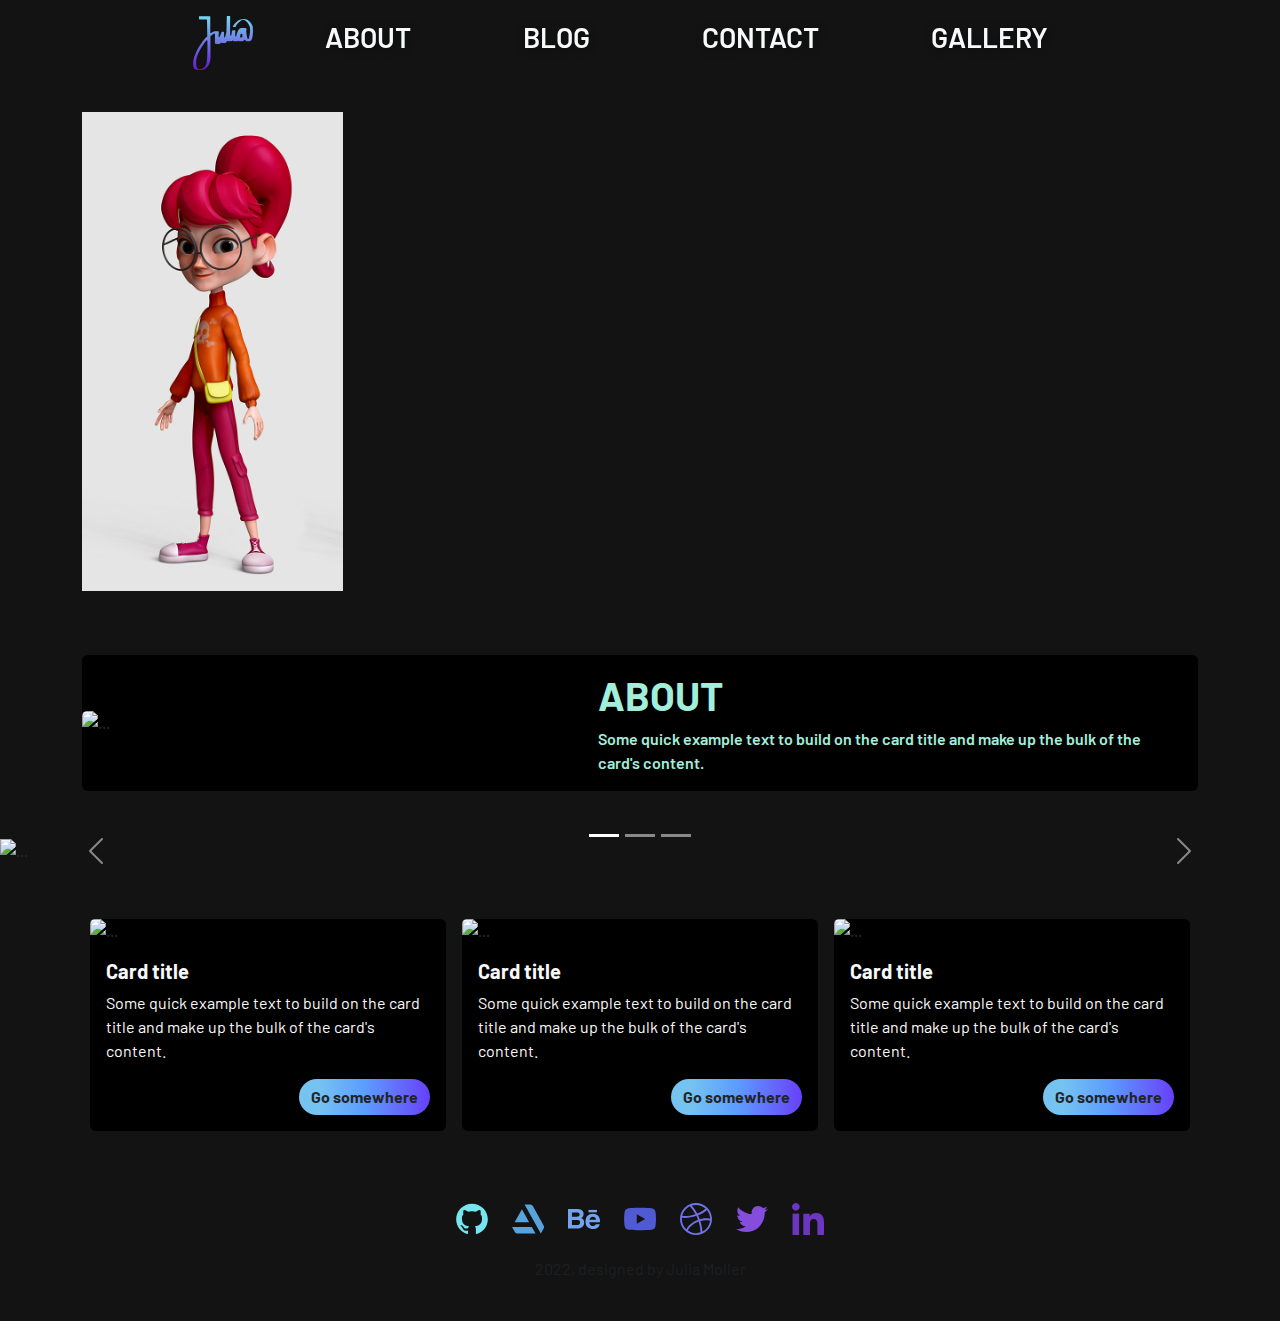
==== index.html @ d9aa1d1e "Footer links data toggle" ====
<!DOCTYPE html>
<html>
    <head>
      <meta http-equiv="Content-Type" content="text/html" charset="utf-8"/>
      <meta http-equiv="X-UA-Compatible" content="IE=edge"/>
      <meta name="twitter:card" content="summary">
      <meta name="twitter:image" content="https://juliamoller.uk/thumbnail.png">
      
      <meta property="og:image" content="https://juliamoller.uk/thumbnail.png">
      <meta property="og:title" content="This is Julia's web portfolio">
      <meta property="og:description" content="Hi! I'm Julia, a brazilian Art Designer living and creating in UK">

      <meta name="viewport" content="width=device-width, initial-scale=1"/>
      <meta name="description" content="This is Julia's web portfolio"/>
      <meta name="author" content="JuliaMoller"/>

      <title>Julia Moller</title>

      <!-- Bootstrap core CSS -->
      <link href="https://cdn.jsdelivr.net/npm/bootstrap@5.0.2/dist/css/bootstrap.min.css" rel="stylesheet"/>
      <!-- Favicon -->
      <!-- Font -->
      <link rel="preconnect" href="https://fonts.googleapis.com">
      <link rel="preconnect" href="https://fonts.gstatic.com" crossorigin>
      <link href="https://fonts.googleapis.com/css2?family=Barlow:wght@100;300;600&display=swap" rel="stylesheet">

      <!--- Link to the last version of BabylonJS --->
      <script src="https://cdn.babylonjs.com/babylon.js"></script>
      <script src="https://cdn.babylonjs.com/loaders/babylonjs.loaders.min.js"></script>

      <!-- Custom styles -->
      <link href="resourses/css/theme.css" rel="stylesheet" type="text/css"/>
    </head> 
    <body>
      <!-- navbar --> 
      <nav id="mainNavbar" class="navbar navbar-expand-lg navbar-dark fixed-top">
          <div class="container d-flex flex-warp justify-content-between align-items-center">
            <button class="navbar-toggler" type="button" data-bs-toggle="collapse" data-bs-target="#navbarSupportedContent" aria-controls="navbarSupportedContent" aria-expanded="false" aria-label="Toggle navigation">
              <span class="navbar-toggler-icon"></span>
            </button>
            <a class="navbar-brand d-block d-lg-none" href="index.html">
              <object class="logo" data="resourses/svg/JuliaLogo-01.svg" type="image/svg+xml"></object>
            </a>
            <div class="collapse navbar-collapse justify-content-center" id="navbarSupportedContent">
              <div class="navbar-nav">
                <a class="navbar-brand mx-3 d-lg-block d-none" href="index.html">
                  <object class="logo" data="resourses/svg/JuliaLogo-01.svg" type="image/svg+xml"></object>
                </a>
                <a class="nav-link text-light mx-5 fs-3" href="slideshow.html"><p>ABOUT</p></a>
                <a class="nav-link text-light mx-5 fs-3" href="#"><p>BLOG</p></a>
                <a class="nav-link text-light mx-5 fs-3" href="#"><p>CONTACT</p></a>
                <a class="nav-link text-light mx-5 fs-3" href="#"><p>GALLERY</P></a>
              </div>
          </div>
        </nav>
         <!-- Content -->
         <!-- <canvas id="renderCanvas"></canvas> -->
         <!-- Gallery -->
         <div class="container mt-5 pt-5">
          <div class="row" data-masonry='{"percentPosition": true }'>
              <!-- img 1 -->
              <div class="col-sm-4 col-md-3 py-3">
                <div class="gallery-img card border-0 bg-transparent">
                    <img src="resourses/img/gallery/Emma.png"/>
                    <!-- <div class="card-body bg-light">
                      <h5 class="card-title">Emma</h5>
                      <p class="card-text">Lorem ipsum, dolor sit amet consectetur adipisicing elit.
                      </p>
                      <div class="d-flex justify-content-end">
                        <a href="#" class="text-primary text-decoration-none">more</button></a>
                      </div>
                    </div> -->
                </div>
              </div>
          </div>
      </div>
         <div class="container">
           <!-- About -->
           <div class="card left-img-card bg-primary border-0 my-5">
             <img src="https://images.unsplash.com/photo-1637666505754-7416ebd70cbf?ixlib=rb-1.2.1&ixid=MnwxMjA3fDB8MHxwaG90by1wYWdlfHx8fGVufDB8fHx8&auto=format&fit=crop&w=435&q=80" class="card-img-top" alt="..."/>
             <div class="card-body text-secondary">
              <h1 class="card-title fs-1 fw-bold">ABOUT</h1>
              <p class="card-text">Some quick example text to build on the card title and make up the bulk of the card's content.
              </p>
             </div>
           </div>
         </div>
         <!-- Slideshow -->
         <div id="carouselExampleIndicators" class="carousel slide carousel-fade" data-bs-ride="carousel">
          <div class="carousel-indicators">
            <button type="button" data-bs-target="#carouselExampleIndicators" data-bs-slide-to="0" class="active" aria-current="true" aria-label="Slide 1"></button>
            <button type="button" data-bs-target="#carouselExampleIndicators" data-bs-slide-to="1" aria-label="Slide 2"></button>
            <button type="button" data-bs-target="#carouselExampleIndicators" data-bs-slide-to="2" aria-label="Slide 3"></button>
          </div>
          <div class="carousel-inner">
            <div class="carousel-item active">
              <div class="d-flex justify-content-center">
                <img src="https://cdnb.artstation.com/p/assets/images/images/047/378/381/large/julia-texudo.jpg?1647448896" class="d-block carrousel_img" alt="...">
              </div>
            </div>
            <div class="carousel-item">
              <div class="d-flex justify-content-center">
                <img src="https://cdnb.artstation.com/p/assets/images/images/047/378/381/large/julia-texudo.jpg?1647448896" class="d-block carrousel_img" alt="...">
              </div>
            </div>
            <div class="carousel-item">
              <div class="d-flex justify-content-center">
                <img src="https://cdnb.artstation.com/p/assets/images/images/047/378/381/large/julia-texudo.jpg?1647448896" class="d-block carrousel_img" alt="...">
              </div>
            </div>
          </div>
          <button class="carousel-control-prev" type="button" data-bs-target="#carouselExampleIndicators" data-bs-slide="prev">
            <span class="carousel-control-prev-icon" aria-hidden="true"></span>
            <span class="visually-hidden">Previous</span>
          </button>
          <button class="carousel-control-next" type="button" data-bs-target="#carouselExampleIndicators" data-bs-slide="next">
            <span class="carousel-control-next-icon" aria-hidden="true"></span>
            <span class="visually-hidden">Next</span>
          </button>
        </div>
        <!-- Blog -->
        <div class="container my-5 mx-auto row blog-cards">

          <div class="col-md-4 p-2">
            <div class="card bg-primary border-0">
              <img src="https://images.unsplash.com/photo-1510906594845-bc082582c8cc?ixlib=rb-1.2.1&ixid=MnwxMjA3fDB8MHxwaG90by1wYWdlfHx8fGVufDB8fHx8&auto=format&fit=crop&w=844&q=80" class="card-img-top" alt="...">
              <div class="card-body text-light">
                <h5 class="card-title fw-bold">Card title</h5>
                <p class="card-text fw-normal">Some quick example text to build on the card title and make up the bulk of the card's content.</p>
                <div class="d-flex justify-content-end">
                  <a href="#" class="btn rounded-pill btn-primary fw-bold text-dark">Go somewhere</a>
                </div>
              </div>
            </div>
          </div>

          <div class="col-md-4 p-2">
            <div class="card bg-primary border-0">
              <img src="https://images.unsplash.com/photo-1510906594845-bc082582c8cc?ixlib=rb-1.2.1&ixid=MnwxMjA3fDB8MHxwaG90by1wYWdlfHx8fGVufDB8fHx8&auto=format&fit=crop&w=844&q=80" class="card-img-top" alt="...">
              <div class="card-body text-light">
                <h5 class="card-title fw-bold">Card title</h5>
                <p class="card-text fw-normal">Some quick example text to build on the card title and make up the bulk of the card's content.</p>
                <div class="d-flex justify-content-end">
                  <a href="#" class="btn rounded-pill btn-primary fw-bold text-dark">Go somewhere</a>
                </div>
              </div>
            </div>
          </div>

          <div class="col-md-4 p-2">
            <div class="card bg-primary border-0">
              <img src="https://images.unsplash.com/photo-1510906594845-bc082582c8cc?ixlib=rb-1.2.1&ixid=MnwxMjA3fDB8MHxwaG90by1wYWdlfHx8fGVufDB8fHx8&auto=format&fit=crop&w=844&q=80" class="card-img-top" alt="...">
              <div class="card-body text-light">
                <h5 class="card-title fw-bold">Card title</h5>
                <p class="card-text fw-normal">Some quick example text to build on the card title and make up the bulk of the card's content.</p>
                <div class="d-flex justify-content-end">
                  <a href="#" class="btn rounded-pill btn-primary fw-bold text-dark">Go somewhere</a>
                </div>
              </div>
            </div>
          </div>

        </div>
        <!-- footer -->
        <div class="container">
          <footer class="d-flex flex-warp justify-content-between align-items-center py-3 my-4 ">
            <div class="mx-auto d-block">
              <ul class="nav justify-content-center list-unstyled d-flex">
                <li data-toggle="tooltip" data-placement="right" title="Git Hub">
                  <a class="text-decoration-none" href="https://github.com/JuliaMoller">
                    <object class="svg-footer" data="resourses/svg/github.svg" type="image/svg+xml"></object>
                  </a>
                </li>
                <li class="ms-4" data-toggle="tooltip" data-placement="right" title="Art Station">
                  <a class="text-decoration-none" href="https://julia_moller.artstation.com/">
                    <object class="svg-footer" data="resourses/svg/ArtStation-01.svg" type="image/svg+xml"></object>
                  </a>
                </li>
                <li class="ms-4" data-toggle="tooltip" data-placement="right" title="Behance">
                  <a class="text-decoration-none" href="https://www.behance.net/jumoller">
                    <object class="svg-footer" data="resourses/svg/behance.svg" type="image/svg+xml"></object>
                  </a>
                </li>
                <li class="ms-4" data-toggle="tooltip" data-placement="right" title="YouTube">
                  <a class="text-decoration-none" href="https://www.youtube.com/channel/UCD3B1BKN7FGLwNbDRFcc-rw">
                    <object class="svg-footer" data="resourses/svg/YouTube.svg" type="image/svg+xml"></object>
                  </a>
                </li>
                <li class="ms-4" data-toggle="tooltip" data-placement="right" title="Dribbble">
                  <a class="text-decoration-none" href="https://dribbble.com/JuliaMoller">
                    <object class="svg-footer" data="resourses/svg/dribble.svg" type="image/svg+xml"></object>
                  </a>
                </li>
                <li class="ms-4" data-toggle="tooltip" data-placement="right" title="Twitter">
                  <a class="text-decoration-none" href="https://twitter.com/Ju_Moller">
                    <object class="svg-footer" data="resourses/svg/twitter.svg" type="image/svg+xml"></object>
                  </a>
                </li>
                <li class="ms-4" data-toggle="tooltip" data-placement="right" title="Linkedin">
                  <a class="text-decoration-none" href="https://www.linkedin.com/in/mollerjulia">
                    <object class="svg-footer" data="resourses/svg/linkedin.svg" type="image/svg+xml"></object>
                  </a>
                </li>
              </ul>
              <div class="mx-auto mt-3 text-center">
                <span class="text-muted fw-normal">2022, designed by Julia Moller</span>
              </div>
            </div>
          </footer>
        </div>
        <!-- Bootstrap core JavaScript -->
        <script src="https://cdn.jsdelivr.net/npm/@popperjs/core@2.9.2/dist/umd/popper.min.js"></script>
        <script src="https://cdn.jsdelivr.net/npm/bootstrap@5.0.2/dist/js/bootstrap.min.js"></script>
        <script src="https://cdn.jsdelivr.net/npm/masonry-layout@4.2.2/dist/masonry.pkgd.min.js"></script>
         <!-- Custom js-->
         <script src="resourses/js/script.js"></script>
         <script src="resourses/js/hero3D.js"></script>
    </body>
</html>
---- resourses/css/theme.css ----
* {
    box-sizing: border-box;
    margin: 0;
    padding: 0;
}

body {
    width:  100%;
    height: 100%;
    margin: 0;
    background: #131313;
    font-family: 'Barlow', sans-serif;
    font-weight: 600;
    overflow-x: hidden;
}
/* text colors */

.text-primary {
    color: #6840f8!important;
}

.text-secondary {
    color: #A1EEDB!important;
}

/* background colors */
.bg-dark {
    background: #131313!important;
}

.bg-primary {
    background: #000000!important;
}

/* btn */

.btn-primary {
    background: linear-gradient(to right, #75c3f0 15%, #5c9dff 50%, #6840f8 100%)!important;
    border: none!important;
    transition: 0.5s;
}

.btn-primary:hover {
    background: linear-gradient(to right, #6840f8 50%, #17259e 100%)!important;
    color: #ececec!important;
}

/* svg */

.logo {
    width: 3em;
    pointer-events: none;
}

.svg-footer {
    width: 2em;
    pointer-events: none;
}

/* navbar */

.navbar p {
    text-shadow: 1px 1px 9px rgba(0,0,0,0.41);

}

.scrolled {
    background: #131313ec!important;
    transition: background 500ms;
}

/* carrousel */

.carrousel_img {
    object-fit: cover;
}

@media (min-width: 992px) {
    .carrousel_img {
        width: 100%;
    }
 }

 /* 3D object */
#renderCanvas:focus-visible {
    border: 0;
    outline: 0;
}

/* left img card */

.left-img-card {
    flex-direction: row;
    align-items: center;
}

.left-img-card img {
    width: 50%;
    border-top-right-radius: 0;
    border-bottom-left-radius: calc(0.25rem - 1px);
}

@media only screen and (max-width: 992px) {
    .left-img-card .card img {
    width: 40%;
    border-top-right-radius: 0;
    border-bottom-left-radius: calc(0.25rem - 1px);
    }
}

/* Gallery Images */
.gallery-img .card-body {
    transform: translateY(-100%);
    z-index: -1;
    transition: 0.5s linear;
}

.gallery-img:hover .card-body {
    transform: translateY(0%);
}
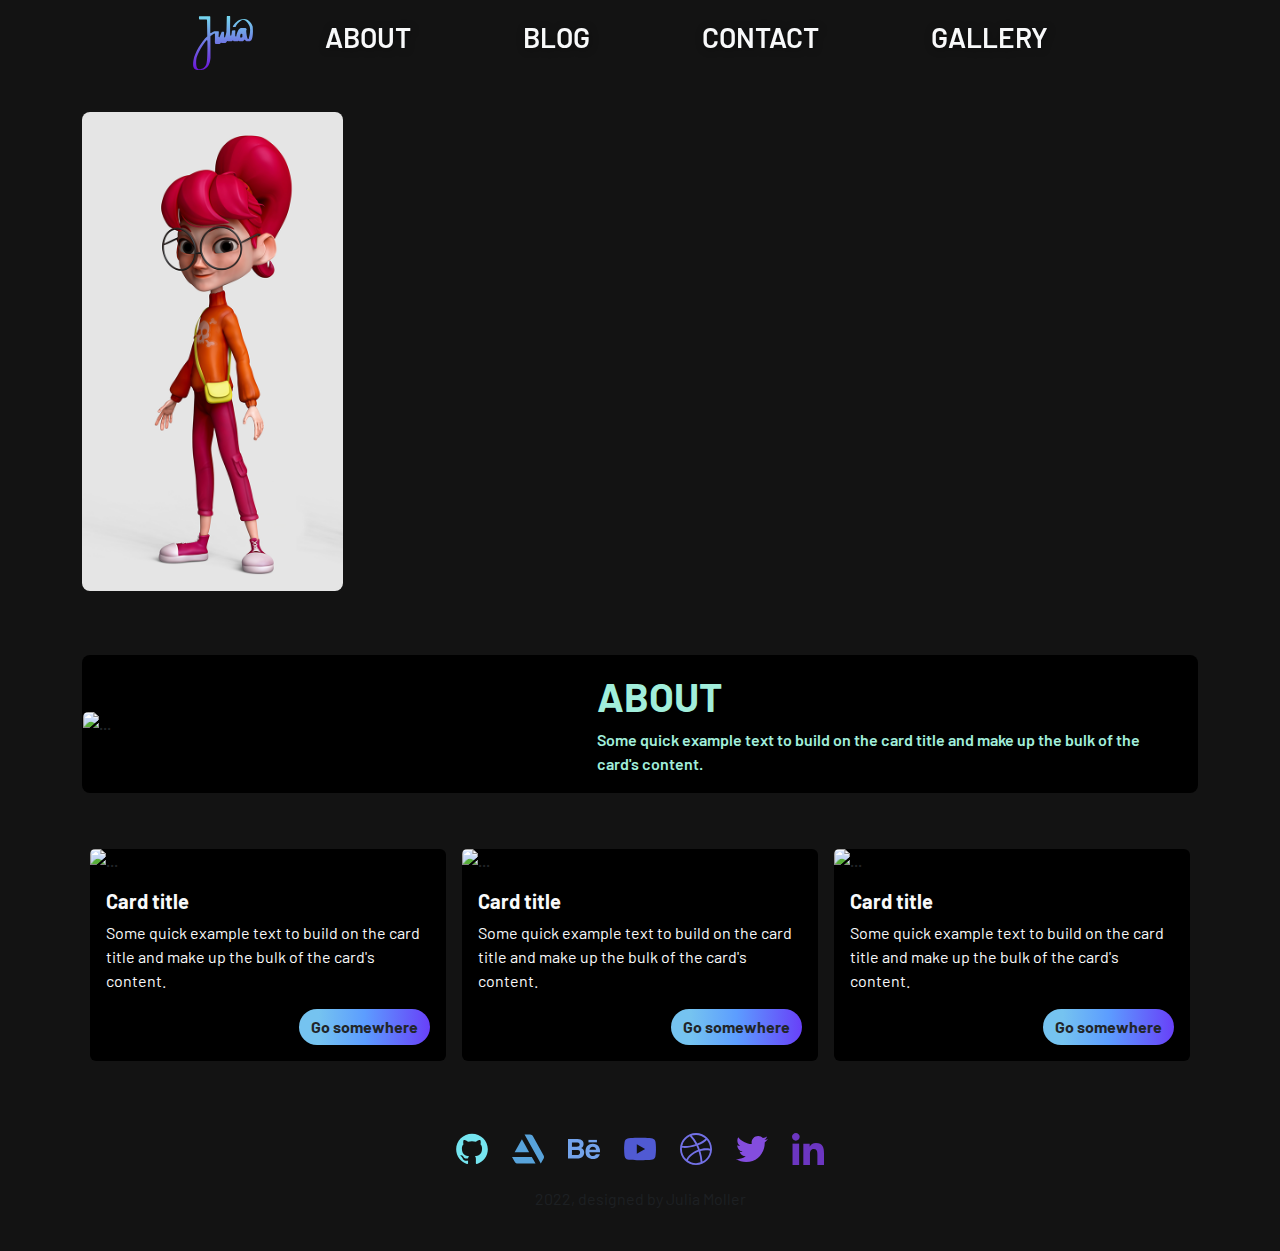
==== commit ca1d0fc3: "Gallery and cards" ====
--- a/index.html
+++ b/index.html
@@ -57,36 +57,28 @@
          <!-- <canvas id="renderCanvas"></canvas> -->
          <!-- Gallery -->
          <div class="container mt-5 pt-5">
-          <div class="row" data-masonry='{"percentPosition": true }'>
-              <!-- img 1 -->
-              <div class="col-sm-4 col-md-3 py-3">
-                <div class="gallery-img card border-0 bg-transparent">
-                    <img src="resourses/img/gallery/Emma.png"/>
-                    <!-- <div class="card-body bg-light">
-                      <h5 class="card-title">Emma</h5>
-                      <p class="card-text">Lorem ipsum, dolor sit amet consectetur adipisicing elit.
-                      </p>
-                      <div class="d-flex justify-content-end">
-                        <a href="#" class="text-primary text-decoration-none">more</button></a>
-                      </div>
-                    </div> -->
-                </div>
-              </div>
-          </div>
-      </div>
+            <div class="row" data-masonry='{"percentPosition": true }'>
+                <!-- img 1 -->
+                <div class="col-sm-4 col-md-3 py-3">
+                  <div class="gallery-img card border-0 bg-transparent">
+                      <img class="rounded-3" src="resourses/img/gallery/Emma.png"/>
+                  </div>
+                </div>
+            </div>
+         </div>
          <div class="container">
-           <!-- About -->
-           <div class="card left-img-card bg-primary border-0 my-5">
-             <img src="https://images.unsplash.com/photo-1637666505754-7416ebd70cbf?ixlib=rb-1.2.1&ixid=MnwxMjA3fDB8MHxwaG90by1wYWdlfHx8fGVufDB8fHx8&auto=format&fit=crop&w=435&q=80" class="card-img-top" alt="..."/>
-             <div class="card-body text-secondary">
+            <!-- About -->
+            <div class="card left-img-card bg-primary my-5 rounded-3">
+              <img src="https://images.unsplash.com/photo-1637666505754-7416ebd70cbf?ixlib=rb-1.2.1&ixid=MnwxMjA3fDB8MHxwaG90by1wYWdlfHx8fGVufDB8fHx8&auto=format&fit=crop&w=435&q=80" class="card-img-top" alt="..."/>
+              <div class="card-body text-secondary">
               <h1 class="card-title fs-1 fw-bold">ABOUT</h1>
               <p class="card-text">Some quick example text to build on the card title and make up the bulk of the card's content.
               </p>
-             </div>
-           </div>
+              </div>
+            </div>
          </div>
          <!-- Slideshow -->
-         <div id="carouselExampleIndicators" class="carousel slide carousel-fade" data-bs-ride="carousel">
+         <!-- <div id="carouselExampleIndicators" class="carousel slide carousel-fade" data-bs-ride="carousel">
           <div class="carousel-indicators">
             <button type="button" data-bs-target="#carouselExampleIndicators" data-bs-slide-to="0" class="active" aria-current="true" aria-label="Slide 1"></button>
             <button type="button" data-bs-target="#carouselExampleIndicators" data-bs-slide-to="1" aria-label="Slide 2"></button>
@@ -117,7 +109,7 @@
             <span class="carousel-control-next-icon" aria-hidden="true"></span>
             <span class="visually-hidden">Next</span>
           </button>
-        </div>
+        </div> -->
         <!-- Blog -->
         <div class="container my-5 mx-auto row blog-cards">
 
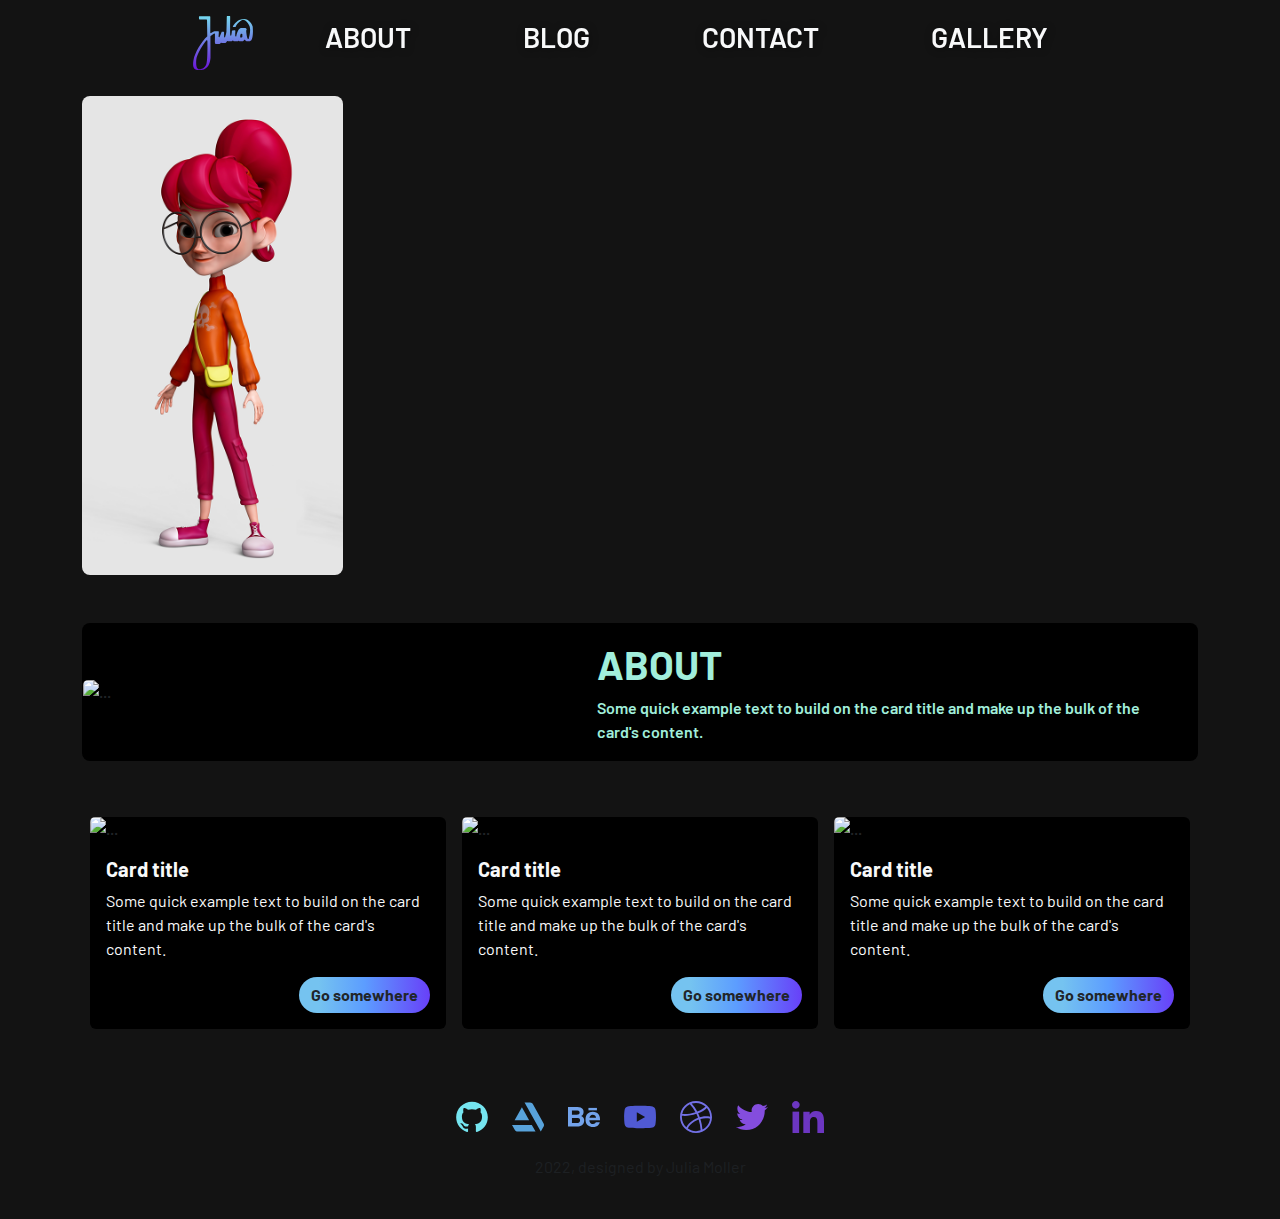
==== commit 43b83e4c: "card gallery img - fixed" ====
--- a/index.html
+++ b/index.html
@@ -59,9 +59,9 @@
          <div class="container mt-5 pt-5">
             <div class="row" data-masonry='{"percentPosition": true }'>
                 <!-- img 1 -->
-                <div class="col-sm-4 col-md-3 py-3">
-                  <div class="gallery-img card border-0 bg-transparent">
-                      <img class="rounded-3" src="resourses/img/gallery/Emma.png"/>
+                <div class="col-4 col-lg-3">
+                  <div class="card border-0 bg-transparent">
+                      <img class="card-img-top rounded-3" src="resourses/img/gallery/Emma.png"/>
                   </div>
                 </div>
             </div>
@@ -159,37 +159,37 @@
             <div class="mx-auto d-block">
               <ul class="nav justify-content-center list-unstyled d-flex">
                 <li data-toggle="tooltip" data-placement="right" title="Git Hub">
-                  <a class="text-decoration-none" href="https://github.com/JuliaMoller">
+                  <a class="text-decoration-none" href="https://github.com/JuliaMoller" target="_blank">
                     <object class="svg-footer" data="resourses/svg/github.svg" type="image/svg+xml"></object>
                   </a>
                 </li>
                 <li class="ms-4" data-toggle="tooltip" data-placement="right" title="Art Station">
-                  <a class="text-decoration-none" href="https://julia_moller.artstation.com/">
+                  <a class="text-decoration-none" href="https://julia_moller.artstation.com/" target="_blank">
                     <object class="svg-footer" data="resourses/svg/ArtStation-01.svg" type="image/svg+xml"></object>
                   </a>
                 </li>
                 <li class="ms-4" data-toggle="tooltip" data-placement="right" title="Behance">
-                  <a class="text-decoration-none" href="https://www.behance.net/jumoller">
+                  <a class="text-decoration-none" href="https://www.behance.net/jumoller" target="_blank">
                     <object class="svg-footer" data="resourses/svg/behance.svg" type="image/svg+xml"></object>
                   </a>
                 </li>
                 <li class="ms-4" data-toggle="tooltip" data-placement="right" title="YouTube">
-                  <a class="text-decoration-none" href="https://www.youtube.com/channel/UCD3B1BKN7FGLwNbDRFcc-rw">
+                  <a class="text-decoration-none" href="https://www.youtube.com/channel/UCD3B1BKN7FGLwNbDRFcc-rw" target="_blank">
                     <object class="svg-footer" data="resourses/svg/YouTube.svg" type="image/svg+xml"></object>
                   </a>
                 </li>
                 <li class="ms-4" data-toggle="tooltip" data-placement="right" title="Dribbble">
-                  <a class="text-decoration-none" href="https://dribbble.com/JuliaMoller">
+                  <a class="text-decoration-none" href="https://dribbble.com/JuliaMoller" target="_blank">
                     <object class="svg-footer" data="resourses/svg/dribble.svg" type="image/svg+xml"></object>
                   </a>
                 </li>
                 <li class="ms-4" data-toggle="tooltip" data-placement="right" title="Twitter">
-                  <a class="text-decoration-none" href="https://twitter.com/Ju_Moller">
+                  <a class="text-decoration-none" href="https://twitter.com/Ju_Moller" target="_blank">
                     <object class="svg-footer" data="resourses/svg/twitter.svg" type="image/svg+xml"></object>
                   </a>
                 </li>
                 <li class="ms-4" data-toggle="tooltip" data-placement="right" title="Linkedin">
-                  <a class="text-decoration-none" href="https://www.linkedin.com/in/mollerjulia">
+                  <a class="text-decoration-none" href="https://www.linkedin.com/in/mollerjulia" target="_blank">
                     <object class="svg-footer" data="resourses/svg/linkedin.svg" type="image/svg+xml"></object>
                   </a>
                 </li>
--- a/resourses/css/theme.css
+++ b/resourses/css/theme.css
@@ -109,7 +109,7 @@
 }
 
 /* Gallery Images */
-.gallery-img .card-body {
+/* .gallery-img .card-body {
     transform: translateY(-100%);
     z-index: -1;
     transition: 0.5s linear;
@@ -117,4 +117,4 @@
 
 .gallery-img:hover .card-body {
     transform: translateY(0%);
-}
+} */
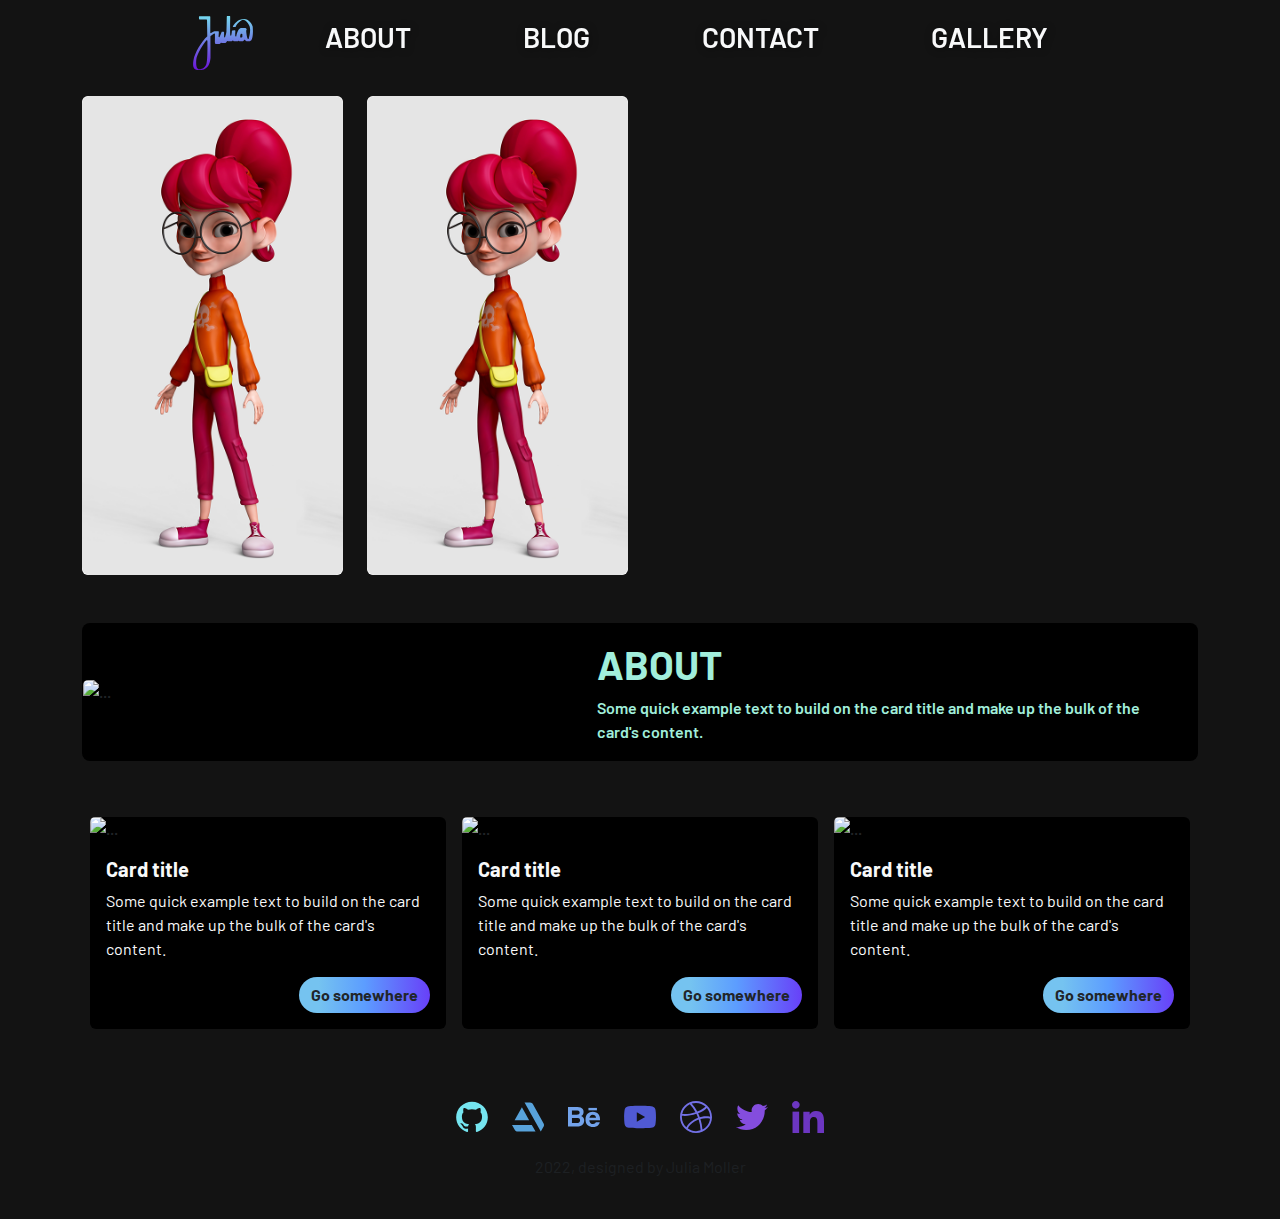
==== commit a54ed2c7: "new gallery cards info" ====
--- a/index.html
+++ b/index.html
@@ -22,7 +22,7 @@
       <!-- Font -->
       <link rel="preconnect" href="https://fonts.googleapis.com">
       <link rel="preconnect" href="https://fonts.gstatic.com" crossorigin>
-      <link href="https://fonts.googleapis.com/css2?family=Barlow:wght@100;300;600&display=swap" rel="stylesheet">
+      <link href="https://fonts.googleapis.com/css2?family=Barlow:wght@100;400;600&display=swap" rel="stylesheet">
 
       <!--- Link to the last version of BabylonJS --->
       <script src="https://cdn.babylonjs.com/babylon.js"></script>
@@ -57,15 +57,23 @@
          <!-- <canvas id="renderCanvas"></canvas> -->
          <!-- Gallery -->
          <div class="container mt-5 pt-5">
-            <div class="row" data-masonry='{"percentPosition": true }'>
-                <!-- img 1 -->
-                <div class="col-4 col-lg-3">
-                  <div class="card border-0 bg-transparent">
-                      <img class="card-img-top rounded-3" src="resourses/img/gallery/Emma.png"/>
-                  </div>
-                </div>
-            </div>
-         </div>
+          <div class="row" data-masonry='{"percentPosition": relative }'>
+              <!-- img 1 -->
+              <div class="col-4 col-lg-3">
+                <div class="gallery-img card border-0">
+                    <img class="card-img-top rounded-3" src="resourses/img/gallery/Emma.png"/>
+                    <div class="gallery-info"></div>
+                </div>
+              </div>
+              <!-- img 2 -->
+              <div class="col-4 col-lg-3">
+                <div class="gallery-img card border-0">
+                    <img class="card-img-top rounded-3" src="resourses/img/gallery/Emma.png"/>
+                    <div class="gallery-info"></div>
+                </div>
+              </div>
+          </div>
+       </div>
          <div class="container">
             <!-- About -->
             <div class="card left-img-card bg-primary my-5 rounded-3">
@@ -112,7 +120,7 @@
         </div> -->
         <!-- Blog -->
         <div class="container my-5 mx-auto row blog-cards">
-
+          <!-- card 1 -->
           <div class="col-md-4 p-2">
             <div class="card bg-primary border-0">
               <img src="https://images.unsplash.com/photo-1510906594845-bc082582c8cc?ixlib=rb-1.2.1&ixid=MnwxMjA3fDB8MHxwaG90by1wYWdlfHx8fGVufDB8fHx8&auto=format&fit=crop&w=844&q=80" class="card-img-top" alt="...">
@@ -125,7 +133,7 @@
               </div>
             </div>
           </div>
-
+          <!-- card 2 -->
           <div class="col-md-4 p-2">
             <div class="card bg-primary border-0">
               <img src="https://images.unsplash.com/photo-1510906594845-bc082582c8cc?ixlib=rb-1.2.1&ixid=MnwxMjA3fDB8MHxwaG90by1wYWdlfHx8fGVufDB8fHx8&auto=format&fit=crop&w=844&q=80" class="card-img-top" alt="...">
@@ -138,7 +146,7 @@
               </div>
             </div>
           </div>
-
+          <!-- card 3 -->
           <div class="col-md-4 p-2">
             <div class="card bg-primary border-0">
               <img src="https://images.unsplash.com/photo-1510906594845-bc082582c8cc?ixlib=rb-1.2.1&ixid=MnwxMjA3fDB8MHxwaG90by1wYWdlfHx8fGVufDB8fHx8&auto=format&fit=crop&w=844&q=80" class="card-img-top" alt="...">
@@ -207,5 +215,6 @@
          <!-- Custom js-->
          <script src="resourses/js/script.js"></script>
          <script src="resourses/js/hero3D.js"></script>
+         <script src="resourses/js/gallery.js"></script>
     </body>
 </html>--- a/resourses/css/theme.css
+++ b/resourses/css/theme.css
@@ -13,6 +13,12 @@
     font-weight: 600;
     overflow-x: hidden;
 }
+
+/* text weight */
+fw-normal {
+    font-weight: 400!important;
+}
+
 /* text colors */
 
 .text-primary {
@@ -43,6 +49,10 @@
 .btn-primary:hover {
     background: linear-gradient(to right, #6840f8 50%, #17259e 100%)!important;
     color: #ececec!important;
+}
+
+.btn-secondary {
+    background: #58A3DB!important;
 }
 
 /* svg */
@@ -109,12 +119,14 @@
 }
 
 /* Gallery Images */
-/* .gallery-img .card-body {
+.gallery-img img {
+    z-index: 2;
+}
+.gallery-info {
     transform: translateY(-100%);
-    z-index: -1;
-    transition: 0.5s linear;
+    transition: 0.4s linear;
 }
 
-.gallery-img:hover .card-body {
+.gallery-img:hover .gallery-info {
     transform: translateY(0%);
-} */
+}
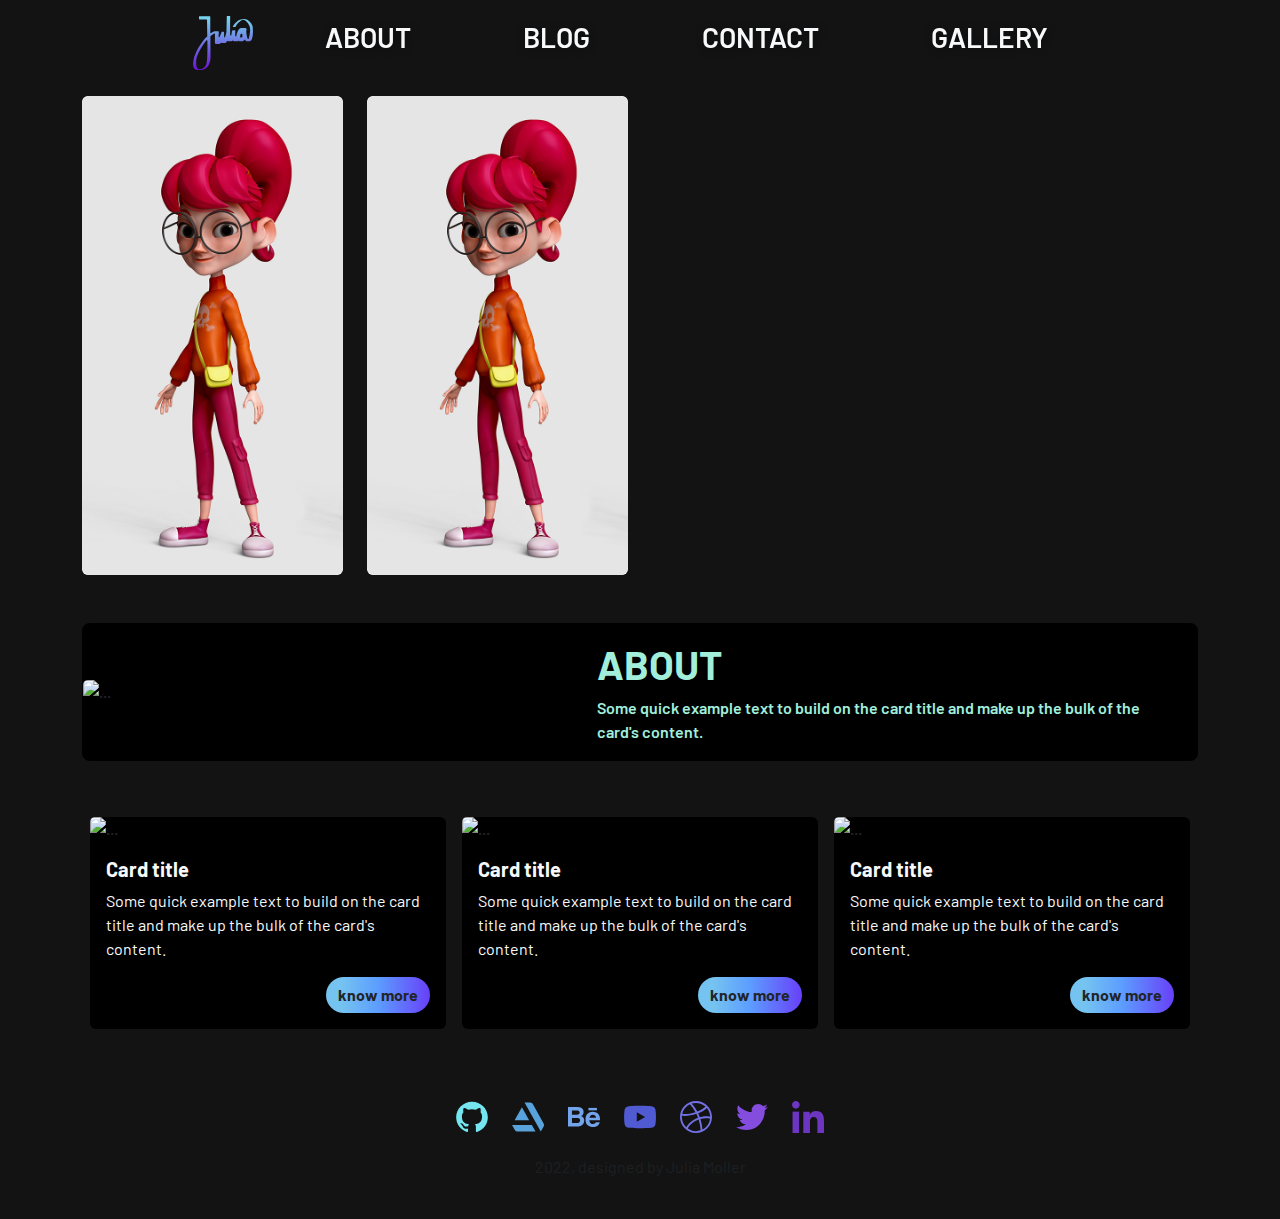
==== commit 993920bd: "blog cards btn" ====
--- a/index.html
+++ b/index.html
@@ -128,7 +128,7 @@
                 <h5 class="card-title fw-bold">Card title</h5>
                 <p class="card-text fw-normal">Some quick example text to build on the card title and make up the bulk of the card's content.</p>
                 <div class="d-flex justify-content-end">
-                  <a href="#" class="btn rounded-pill btn-primary fw-bold text-dark">Go somewhere</a>
+                  <a href="#" class="btn rounded-pill btn-primary fw-bold text-dark">know more</a>
                 </div>
               </div>
             </div>
@@ -141,7 +141,7 @@
                 <h5 class="card-title fw-bold">Card title</h5>
                 <p class="card-text fw-normal">Some quick example text to build on the card title and make up the bulk of the card's content.</p>
                 <div class="d-flex justify-content-end">
-                  <a href="#" class="btn rounded-pill btn-primary fw-bold text-dark">Go somewhere</a>
+                  <a href="#" class="btn rounded-pill btn-primary fw-bold text-dark">know more</a>
                 </div>
               </div>
             </div>
@@ -154,7 +154,7 @@
                 <h5 class="card-title fw-bold">Card title</h5>
                 <p class="card-text fw-normal">Some quick example text to build on the card title and make up the bulk of the card's content.</p>
                 <div class="d-flex justify-content-end">
-                  <a href="#" class="btn rounded-pill btn-primary fw-bold text-dark">Go somewhere</a>
+                  <a href="#" class="btn rounded-pill btn-primary fw-bold text-dark">know more</a>
                 </div>
               </div>
             </div>
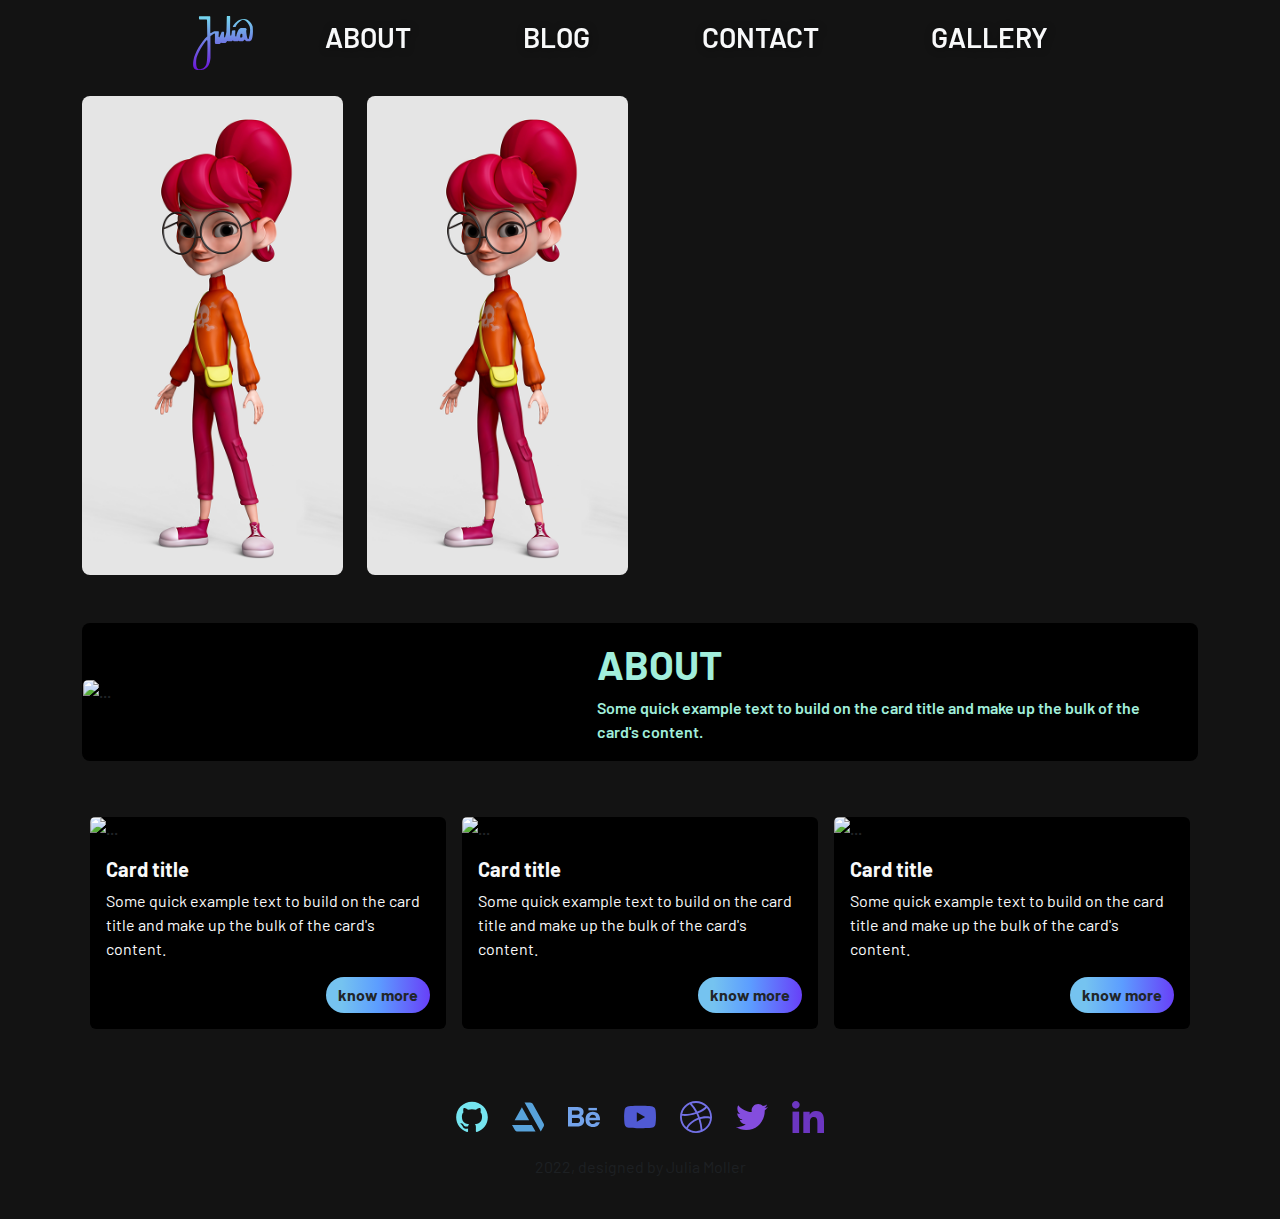
==== commit 92cf404a: "card galley bg-transpareny, text-light" ====
--- a/index.html
+++ b/index.html
@@ -60,14 +60,14 @@
           <div class="row" data-masonry='{"percentPosition": relative }'>
               <!-- img 1 -->
               <div class="col-4 col-lg-3">
-                <div class="gallery-img card border-0">
+                <div class="gallery-img card bg-transparent text-light border-0">
                     <img class="card-img-top rounded-3" src="resourses/img/gallery/Emma.png"/>
                     <div class="gallery-info"></div>
                 </div>
               </div>
               <!-- img 2 -->
               <div class="col-4 col-lg-3">
-                <div class="gallery-img card border-0">
+                <div class="gallery-img card bg-transparent text-light  border-0">
                     <img class="card-img-top rounded-3" src="resourses/img/gallery/Emma.png"/>
                     <div class="gallery-info"></div>
                 </div>
